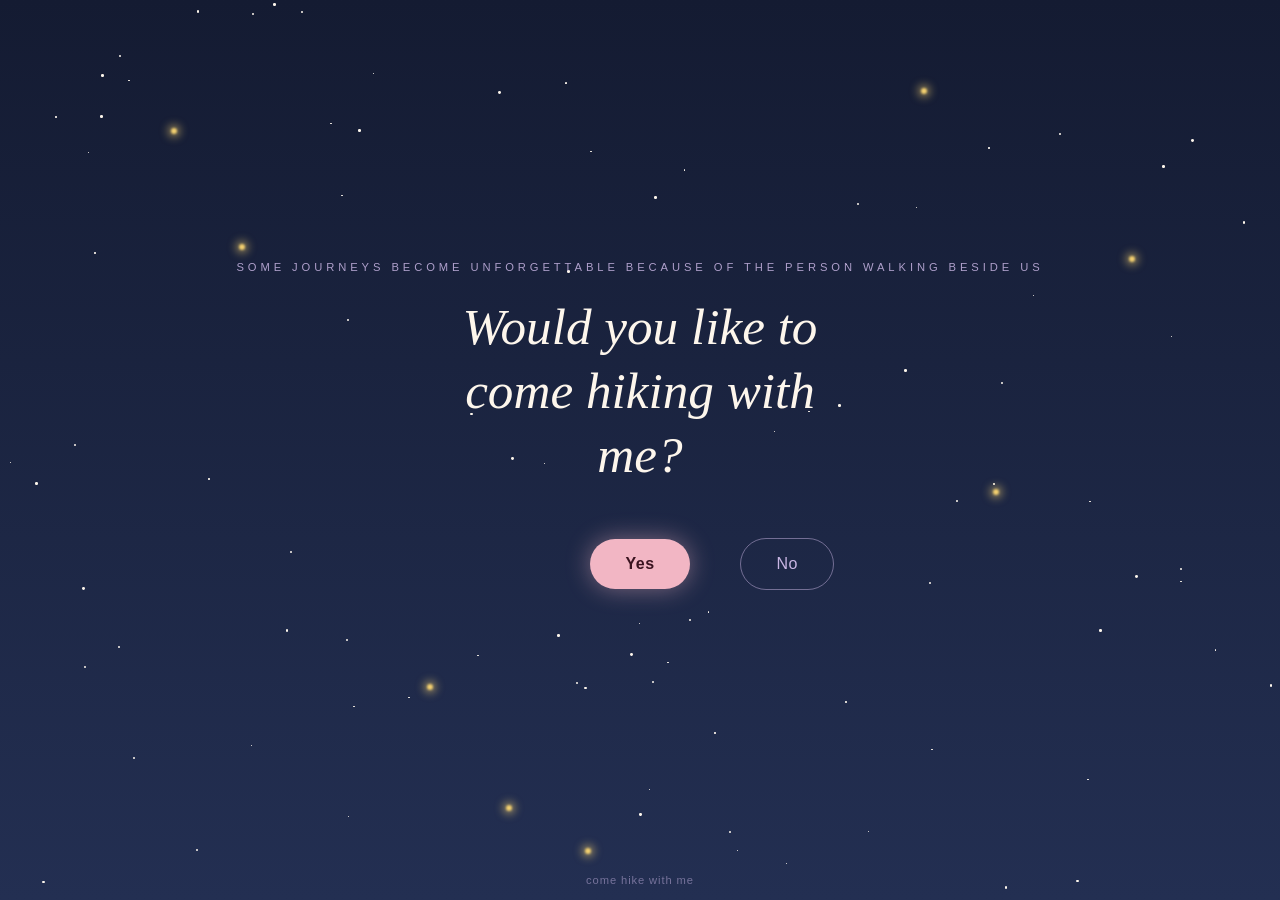
==== index.html @ 07b85c57 "Rename hike-invite.html to index.html" ====
<!DOCTYPE html>
<html lang="en">
<head>
<meta charset="UTF-8">
<meta name="viewport" content="width=device-width, initial-scale=1.0">
<title>Hike</title>
<link rel="stylesheet" href="style.css">
</head>
<body>

<div class="sky" id="sky"></div>

<div class="stage">

  <section class="ask visible" id="askSection">
    <p class="eyebrow">some journeys become unforgettable because of the person walking beside us</p>
    <h1>Would you like to come hiking with me?</h1>
    <div class="buttons" id="buttonsWrap">
      <button class="yes" id="yesBtn">Yes</button>
      <button class="no" id="noBtn" style="left:150px;">No</button>
    </div>
  </section>

  <section class="celebrate" id="celebrateSection">
    <div class="bloom" id="bloom">she said yes.</div>
    <p class="sub" style="margin-top:1rem;">good. now, one more question —</p>

    <div class="date-picker" id="datePicker">
      <p class="eyebrow" style="margin-top:1.6rem;">pick one</p>
      <div class="date-grid">
        <button class="date-opt" data-date="Mt. Batulao" data-icon="🌿">Mt. Batulao</button>
        <button class="date-opt" data-date="Dingalan, Aurora" data-icon="🌿">Dingalan, Aurora</button>
        <button class="date-opt" data-date="Kayapa Trilogy" data-icon="🌿">Kayapa Trilogy</button>
        <button class="date-opt" data-date="Nasugbu Trilogy" data-icon="🌿">Nasugbu Trilogy</button>
        <button class="date-opt" data-date="Mt. Ulap" data-icon="🌿">Mt. Ulap</button>
        <button class="date-opt" data-date="Nagpatong Rock" data-icon="🌿">Mt. Nagpatong Rock</button>
        <button class="date-opt" data-date="Mt. 387" data-icon="🌿">Mt. 387</button>
        <button class="date-opt" data-date="Surprise me" data-icon="🎲">You choose — surprise me</button>
      </div>
    </div>

    <div class="summary-card" id="summaryCard">
      <p class="eyebrow">the recap</p>
      <p class="summary-line"><span class="summary-label">Question:</span> Would you like to come hiking with me?</p>
      <p class="summary-line"><span class="summary-label">Your answer:</span> Yes </p>
      <p class="summary-line"><span class="summary-label">First hike:</span> <span id="summaryDate">—</span></p>
    </div>
  </section>

</div>

<footer>come hike with me</footer>

<script src="script.js"></script>
</body>
</html>
---- style.css ----
:root{
  --night-deep:#141b32;
  --night-mid:#232f52;
  --lavender:#c9b6e4;
  --blush:#f2b6c4;
  --gold:#f4d06f;
  --cream:#fdf6ec;
}
*{box-sizing:border-box; margin:0; padding:0;}
html, body{
  height:100%;
  overflow:hidden;
}
body{
  background: linear-gradient(180deg, var(--night-deep) 0%, var(--night-mid) 100%);
  color:var(--cream);
  font-family: Georgia, 'Times New Roman', serif;
  display:flex;
  flex-direction:column;
}
.sky{
  position:fixed; inset:0; z-index:0; pointer-events:none;
}
.star{
  position:absolute; border-radius:50%; background:var(--cream);
  animation: twinkle 3.5s ease-in-out infinite;
}
@keyframes twinkle{
  0%,100%{opacity:.25; transform:scale(.8);}
  50%{opacity:1; transform:scale(1.15);}
}
.firefly{
  position:absolute; width:6px; height:6px; border-radius:50%;
  background:var(--gold); filter: blur(1px);
  box-shadow:0 0 8px 3px rgba(244,208,111,0.6);
  animation: drift 14s ease-in-out infinite;
}
@keyframes drift{
  0%{transform:translate(0,0);}
  25%{transform:translate(30px,-40px);}
  50%{transform:translate(-20px,-70px);}
  75%{transform:translate(-40px,-20px);}
  100%{transform:translate(0,0);}
}

/* stage holds the two "screens" and stacks them on top of each other
   so only one is ever visible - this is what removes the scrolling */
.stage{
  position:relative;
  flex:1 1 auto;
  min-height:0;
}
.stage section{
  position:absolute;
  inset:0;
  z-index:1;
  display:none;
  flex-direction:column;
  align-items:center;
  justify-content:center;
  text-align:center;
  padding:4vh 6vw;
  overflow-y:auto;
}
.stage section.visible{ display:flex; }

.eyebrow{
  font-family: 'Trebuchet MS', sans-serif;
  letter-spacing:.35em;
  text-transform:uppercase;
  font-size:.7rem;
  color:var(--lavender);
  margin-bottom:1.4rem;
  opacity:.85;
}
h1{
  font-size:clamp(1.7rem, 5vw, 3.2rem);
  font-weight:400;
  line-height:1.25;
  max-width:16ch;
  font-style:italic;
}
.sub{
  margin-top:1.4rem;
  font-family:'Trebuchet MS', sans-serif;
  font-size:1rem;
  color:var(--lavender);
  opacity:.8;
  max-width:32ch;
}

/* final ask */
.ask h1{ max-width:14ch; }
.buttons{
  margin-top:2.6rem;
  display:flex; gap:1.4rem; align-items:center;
  position:relative;
  height:70px;
}
button{
  font-family:'Trebuchet MS', sans-serif;
  font-size:1rem;
  letter-spacing:.03em;
  border-radius:999px;
  border:none;
  cursor:pointer;
  padding:1rem 2.2rem;
  transition:transform .18s ease, padding .18s ease, font-size .18s ease, box-shadow .3s ease;
}
.yes{
  background:var(--blush);
  color:#3a1420;
  box-shadow:0 0 24px rgba(242,182,196,.45);
  font-weight:bold;
}
.yes:hover{ transform:scale(1.05); }
.no{
  background:transparent;
  color:var(--lavender);
  border:1px solid rgba(201,182,228,.5);
  position:absolute;
}

.bloom{
  position:relative;
  font-size:clamp(1.8rem, 5.5vw, 3rem);
  font-style:italic;
  color:var(--blush);
}
.petal{
  position:absolute;
  top:50%; left:50%;
  width:8px; height:14px;
  background:var(--blush);
  border-radius:50%;
  opacity:0;
  animation: burst 1.8s ease-out forwards;
}
@keyframes burst{
  0%{ opacity:1; transform:translate(-50%,-50%) rotate(var(--rot)) translateY(0) scale(.6); }
  100%{ opacity:0; transform:translate(-50%,-50%) rotate(var(--rot)) translateY(-160px) scale(1.1); }
}

footer{
  position:relative; z-index:1;
  flex:0 0 auto;
  text-align:center; padding:.9rem 0;
  font-family:'Trebuchet MS', sans-serif;
  font-size:.7rem;
  color:var(--lavender);
  opacity:.5;
  letter-spacing:.08em;
}

.date-picker{
  margin-top:.2rem;
  width:100%;
  max-width:620px;
}
.date-grid{
  display:grid;
  grid-template-columns:repeat(2, minmax(0,1fr));
  gap:.7rem;
  margin-top:1.1rem;
}
@media (max-width:560px){
  .date-grid{ grid-template-columns:1fr; }
}
.date-opt{
  font-family:'Trebuchet MS', sans-serif;
  font-size:.85rem;
  text-align:left;
  color:var(--cream);
  background:rgba(253,246,236,.06);
  border:1px solid rgba(201,182,228,.35);
  border-radius:14px;
  padding:.8rem .95rem;
  cursor:pointer;
  transition: background .2s ease, transform .15s ease, border-color .2s ease;
}
.date-opt::before{
  content: attr(data-icon);
  margin-right:.55rem;
}
.date-opt:hover{
  background:rgba(242,182,196,.14);
  border-color:var(--blush);
  transform:translateY(-2px);
}
.date-opt.selected{
  background:var(--blush);
  color:#3a1420;
  border-color:var(--blush);
  font-weight:bold;
}
.summary-card{
  display:none;
  margin-top:1.6rem;
  width:100%;
  max-width:440px;
  background:rgba(253,246,236,.05);
  border:1px solid rgba(201,182,228,.3);
  border-radius:18px;
  padding:1.3rem 1.6rem;
  text-align:left;
}
.summary-card.active{ display:block; }
.summary-line{
  font-family:'Trebuchet MS', sans-serif;
  font-size:.9rem;
  color:var(--cream);
  opacity:.9;
  margin-top:.5rem;
}
.summary-line:first-of-type{ margin-top:.8rem; }
.summary-label{
  color:var(--lavender);
  font-weight:bold;
  margin-right:.3rem;
}

@media (prefers-reduced-motion: reduce){
  *{ animation:none !important; transition:none !important; }
}
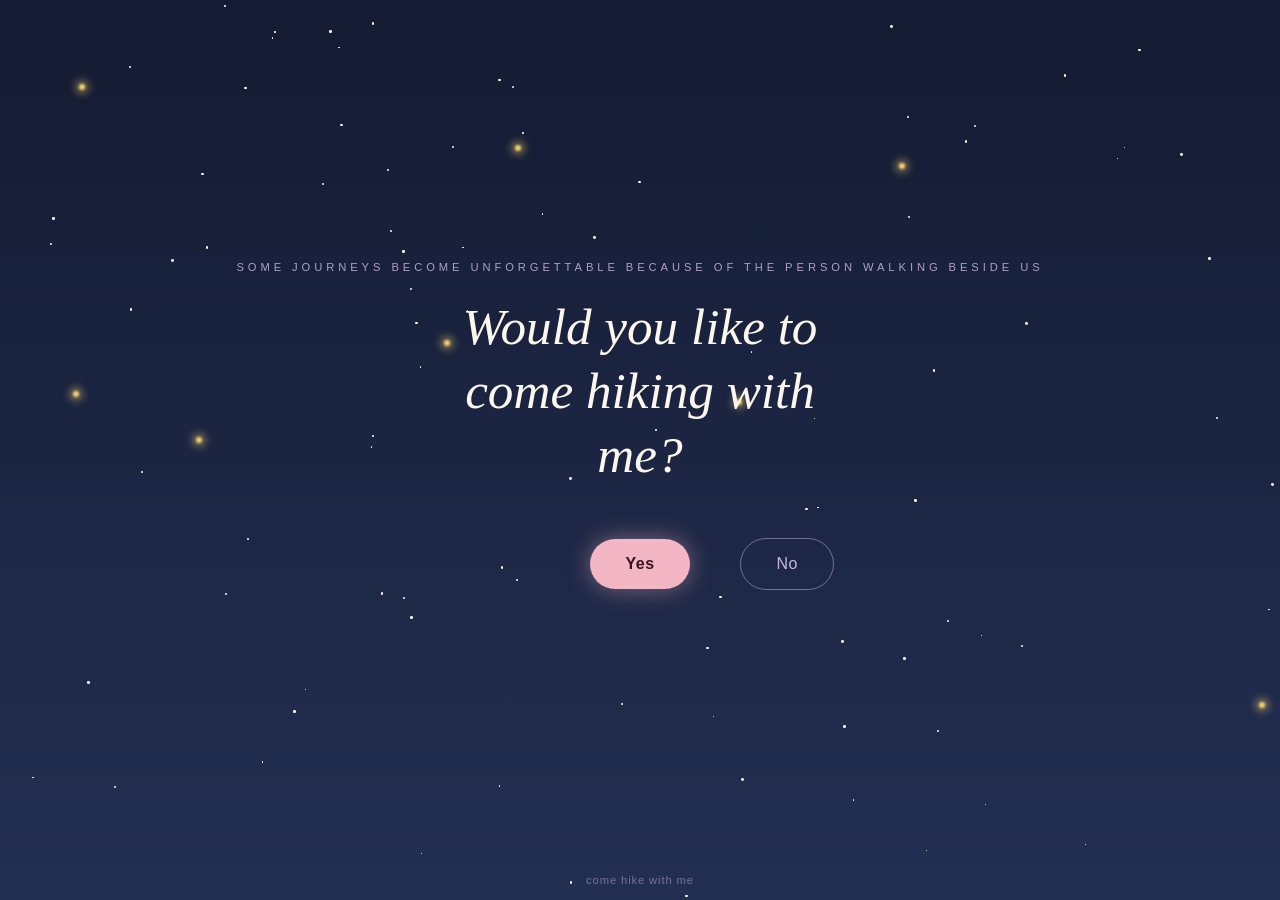
==== commit 8dd34e1b: "Update index.html" ====
--- a/index.html
+++ b/index.html
@@ -13,7 +13,7 @@
 <div class="stage">
 
   <section class="ask visible" id="askSection">
-    <p class="eyebrow">some journeys become unforgettable because of the person walking beside us</p>
+    <p class="eyebrow"> Some journeys become unforgettable because of the person walking beside us</p>
     <h1>Would you like to come hiking with me?</h1>
     <div class="buttons" id="buttonsWrap">
       <button class="yes" id="yesBtn">Yes</button>
@@ -22,7 +22,7 @@
   </section>
 
   <section class="celebrate" id="celebrateSection">
-    <div class="bloom" id="bloom">she said yes.</div>
+    <div class="bloom" id="bloom">You said yes!</div>
     <p class="sub" style="margin-top:1rem;">good. now, one more question —</p>
 
     <div class="date-picker" id="datePicker">
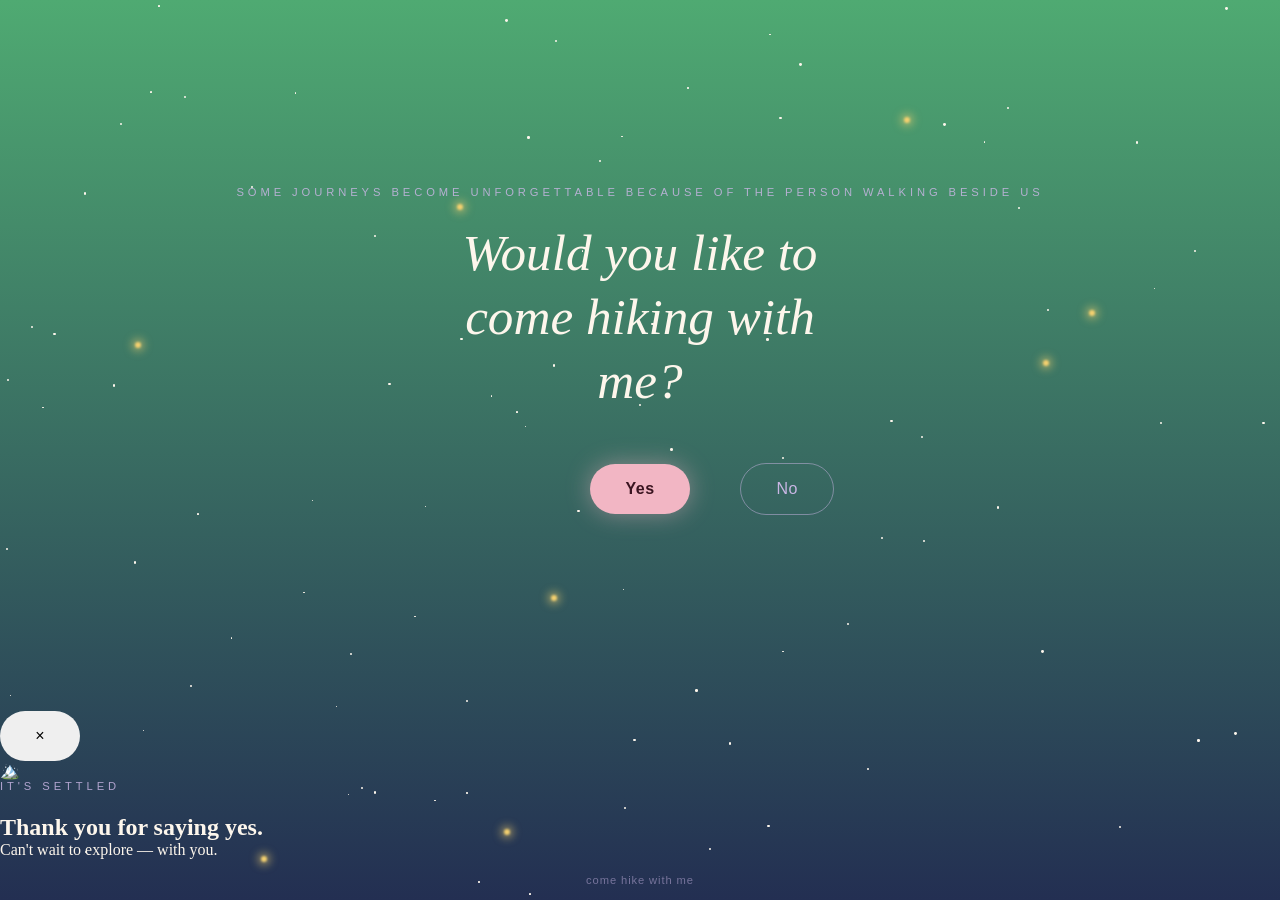
==== commit 6d922dd1: "Update index.html" ====
--- a/index.html
+++ b/index.html
@@ -4,6 +4,7 @@
 <meta charset="UTF-8">
 <meta name="viewport" content="width=device-width, initial-scale=1.0">
 <title>Hike</title>
+<link rel="icon" href="data:image/svg+xml,<svg xmlns=%22http://www.w3.org/2000/svg%22 viewBox=%220 0 100 100%22><text y=%22.9em%22 font-size=%2290%22>🏔️</text></svg>">
 <link rel="stylesheet" href="style.css">
 </head>
 <body>
@@ -28,13 +29,13 @@
     <div class="date-picker" id="datePicker">
       <p class="eyebrow" style="margin-top:1.6rem;">pick one</p>
       <div class="date-grid">
-        <button class="date-opt" data-date="Mt. Batulao" data-icon="🌿">Mt. Batulao</button>
+        <button class="date-opt" data-date="Mt. Batulao" data-icon="🏔️">Mt. Batulao</button>
         <button class="date-opt" data-date="Dingalan, Aurora" data-icon="🌿">Dingalan, Aurora</button>
-        <button class="date-opt" data-date="Kayapa Trilogy" data-icon="🌿">Kayapa Trilogy</button>
-        <button class="date-opt" data-date="Nasugbu Trilogy" data-icon="🌿">Nasugbu Trilogy</button>
-        <button class="date-opt" data-date="Mt. Ulap" data-icon="🌿">Mt. Ulap</button>
-        <button class="date-opt" data-date="Nagpatong Rock" data-icon="🌿">Mt. Nagpatong Rock</button>
-        <button class="date-opt" data-date="Mt. 387" data-icon="🌿">Mt. 387</button>
+        <button class="date-opt" data-date="Kayapa Trilogy" data-icon="🏔️">Kayapa Trilogy</button>
+        <button class="date-opt" data-date="Nasugbu Trilogy" data-icon="🏔️">Nasugbu Trilogy</button>
+        <button class="date-opt" data-date="Mt. Ulap" data-icon="🏔️">Mt. Ulap</button>
+        <button class="date-opt" data-date="Nagpatong Rock" data-icon="🏔️">Mt. Nagpatong Rock</button>
+        <button class="date-opt" data-date="Mt. 387" data-icon="🏔️">Mt. 387</button>
         <button class="date-opt" data-date="Surprise me" data-icon="🎲">You choose — surprise me</button>
       </div>
     </div>
@@ -49,6 +50,16 @@
 
 </div>
 
+<div class="modal-overlay" id="modalOverlay">
+  <div class="modal-card">
+    <button class="modal-close" id="modalClose" aria-label="Close">×</button>
+    <div class="modal-icon">🏔️</div>
+    <p class="eyebrow">it's settled</p>
+    <h2 class="modal-title">Thank you for saying yes.</h2>
+    <p class="modal-text" id="modalText">Can't wait to explore <span id="modalHike">—</span> with you.</p>
+  </div>
+</div>
+
 <footer>come hike with me</footer>
 
 <script src="script.js"></script>
--- a/style.css
+++ b/style.css
@@ -1,5 +1,5 @@
 :root{
-  --night-deep:#141b32;
+  --night-deep:#4faa72;
   --night-mid:#232f52;
   --lavender:#c9b6e4;
   --blush:#f2b6c4;
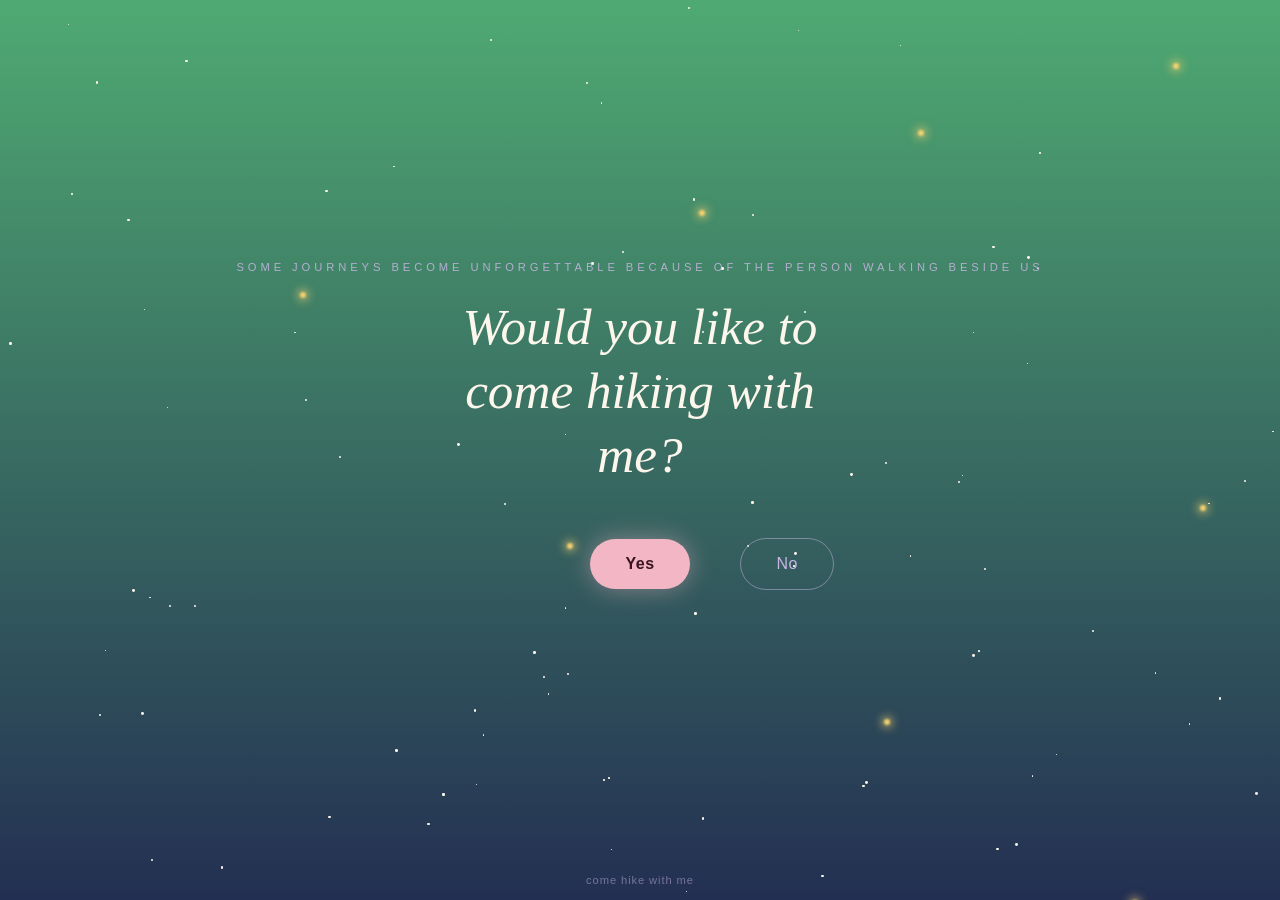
==== commit a11a0aa9: "Update index.html" ====
--- a/index.html
+++ b/index.html
@@ -27,6 +27,8 @@
     <p class="sub" style="margin-top:1rem;">good. now, one more question —</p>
 
     <div class="date-picker" id="datePicker">
+      <label for="name">Name: </label>
+      <input type=“text” id=“name” name=“name”>
       <p class="eyebrow" style="margin-top:1.6rem;">pick one</p>
       <div class="date-grid">
         <button class="date-opt" data-date="Mt. Batulao" data-icon="🏔️">Mt. Batulao</button>
--- a/style.css
+++ b/style.css
@@ -222,3 +222,75 @@
 @media (prefers-reduced-motion: reduce){
   *{ animation:none !important; transition:none !important; }
 }
+
+/* pop-up modal */
+.modal-overlay{
+  position:fixed;
+  inset:0;
+  z-index:10;
+  display:none;
+  align-items:center;
+  justify-content:center;
+  padding:6vw;
+  background:rgba(20,27,50,.72);
+  backdrop-filter: blur(4px);
+  opacity:0;
+  transition: opacity .35s ease;
+}
+.modal-overlay.visible{
+  display:flex;
+  opacity:1;
+}
+.modal-card{
+  position:relative;
+  max-width:420px;
+  width:100%;
+  text-align:center;
+  background: linear-gradient(160deg, var(--night-mid) 0%, var(--night-deep) 100%);
+  border:1px solid rgba(201,182,228,.35);
+  border-radius:22px;
+  padding:2.6rem 2rem 2.2rem;
+  box-shadow: 0 20px 60px rgba(0,0,0,.5), 0 0 40px rgba(242,182,196,.12);
+  transform: scale(.9) translateY(10px);
+  transition: transform .35s cubic-bezier(.34,1.56,.64,1);
+}
+.modal-overlay.visible .modal-card{
+  transform: scale(1) translateY(0);
+}
+.modal-icon{
+  font-size:2.4rem;
+  margin-bottom:.6rem;
+}
+.modal-title{
+  font-family: Georgia, 'Times New Roman', serif;
+  font-style:italic;
+  font-weight:400;
+  font-size:clamp(1.3rem, 4vw, 1.7rem);
+  color:var(--cream);
+  margin-top:.4rem;
+  line-height:1.3;
+}
+.modal-text{
+  margin-top:1rem;
+  font-family:'Trebuchet MS', sans-serif;
+  font-size:.92rem;
+  color:var(--lavender);
+  opacity:.9;
+}
+.modal-text span{
+  color:var(--blush);
+  font-weight:bold;
+}
+.modal-close{
+  position:absolute;
+  top:.7rem; right:1rem;
+  background:none;
+  border:none;
+  color:var(--lavender);
+  font-size:1.4rem;
+  line-height:1;
+  cursor:pointer;
+  padding:.3rem .5rem;
+  opacity:.7;
+}
+.modal-close:hover{ opacity:1; }
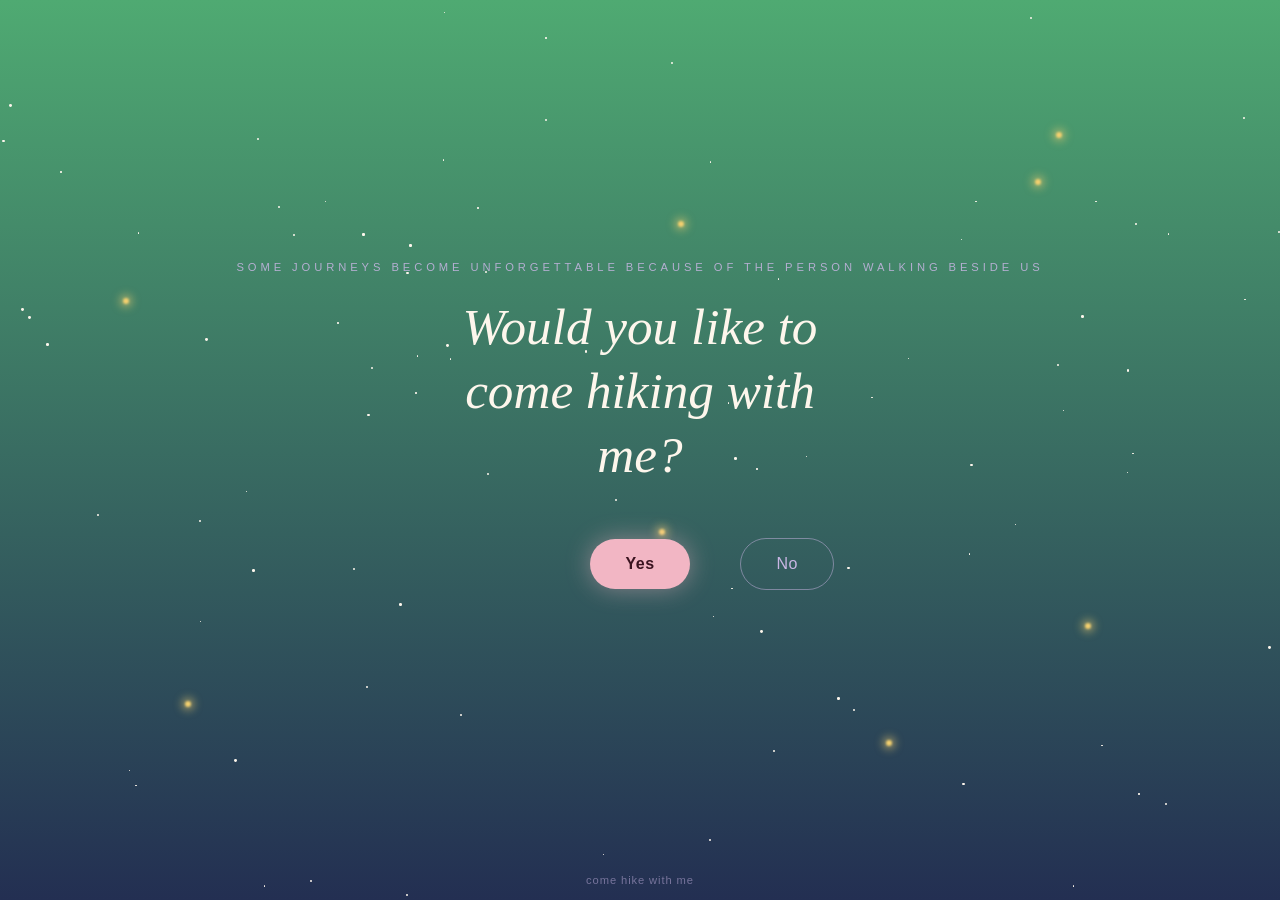
==== commit 07056202: "Update index.html" ====
--- a/index.html
+++ b/index.html
@@ -27,7 +27,7 @@
     <p class="sub" style="margin-top:1rem;">good. now, one more question —</p>
 
     <div class="date-picker" id="datePicker">
-      <label for="name">Name: </label>
+      <label for="name">Please state your name: </label>
       <input type=“text” id=“name” name=“name”>
       <p class="eyebrow" style="margin-top:1.6rem;">pick one</p>
       <div class="date-grid">
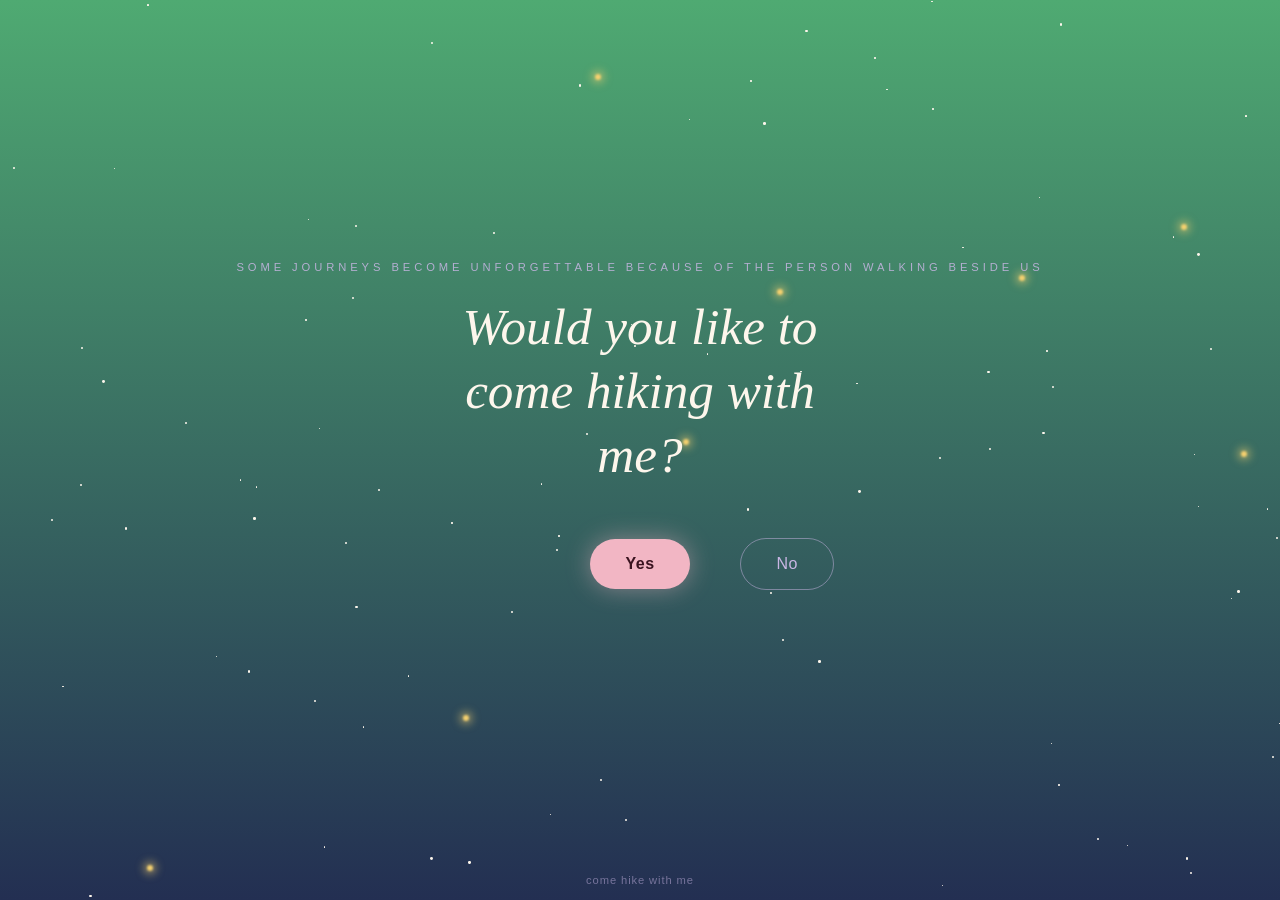
==== commit 375b6247: "Update index.html" ====
--- a/index.html
+++ b/index.html
@@ -26,9 +26,11 @@
     <div class="bloom" id="bloom">You said yes!</div>
     <p class="sub" style="margin-top:1rem;">good. now, one more question —</p>
 
+    <!--Input Name-->
+      <label for="name">Please state your name: </label>
+      <input type=“text” id="Inputname" class="name-input" placeholder="Enter your name">
+
     <div class="date-picker" id="datePicker">
-      <label for="name">Please state your name: </label>
-      <input type=“text” id=“name” name=“name”>
       <p class="eyebrow" style="margin-top:1.6rem;">pick one</p>
       <div class="date-grid">
         <button class="date-opt" data-date="Mt. Batulao" data-icon="🏔️">Mt. Batulao</button>
@@ -46,6 +48,7 @@
       <p class="eyebrow">the recap</p>
       <p class="summary-line"><span class="summary-label">Question:</span> Would you like to come hiking with me?</p>
       <p class="summary-line"><span class="summary-label">Your answer:</span> Yes </p>
+      <p class="summary-line"><span class="summary-label">Name:</span> <span id="summaryName">—</span></p>
       <p class="summary-line"><span class="summary-label">First hike:</span> <span id="summaryDate">—</span></p>
     </div>
   </section>
--- a/style.css
+++ b/style.css
@@ -157,6 +157,23 @@
   width:100%;
   max-width:620px;
 }
+.name{
+  display:grid;
+  grid-template-columns:repeat(2, minmax(0,1fr));
+  gap:.7rem;
+  margin-top:1.1rem;
+  font-family:'Trebuchet MS', sans-serif;
+  font-size:.85rem;
+  text-align:left;
+  color:var(--cream);
+  background:rgba(253,246,236,.06);
+  border:1px solid rgba(201,182,228,.35);
+  border-radius:14px;
+  padding:.8rem .95rem;
+  cursor:pointer;
+  transition: background .2s ease, transform .15s ease, border-color .2s ease;
+}
+
 .date-grid{
   display:grid;
   grid-template-columns:repeat(2, minmax(0,1fr));
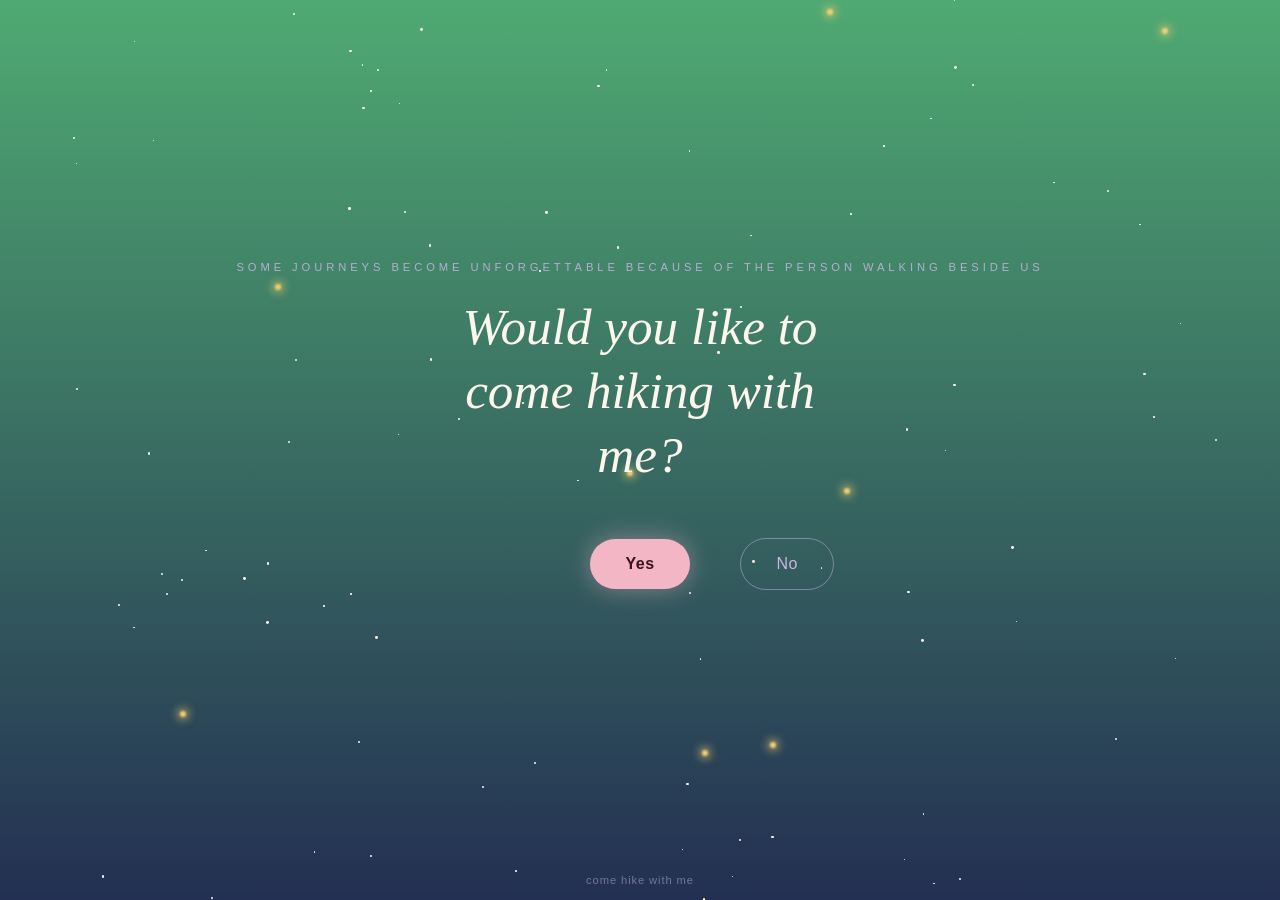
==== commit 1c5cae56: "Add Image, Info, Location" ====
--- a/index.html
+++ b/index.html
@@ -29,7 +29,30 @@
     <!--Input Name-->
       <label for="name">Please state your name: </label>
       <input type=“text” id="Inputname" class="name-input" placeholder="Enter your name">
+<div class="date-picker" id="datePicker">
+      <p class="eyebrow" style="margin-top:1.6rem;">pick one</p><div class="date-grid">
+        <button class="date-opt" data-date="Mt. Batulao" data-icon="🏔️" data-image="Batulao.jpg" data-info="Difficulty: 4/9 (Minor Climb) | Mount Batulao is one of the most popular day hikes near Metro Manila, famous for its rolling, grass-covered ridges and stunning jagged peaks. Located just a couple of hours south of the capital, it's often nicknamed the 'Beginner's Playground,' though it still packs enough of a challenge to keep things interesting." data-location="Batangas">Mt. Batulao</button>
+        <button class="date-opt" data-date="Dingalan, Aurora" data-icon="🌿" data-image="Dingalan.jpg" data-info= "Difficulty: 1/9 to 2/9 (Very beginner-friendly) | Known as the 'Batanes of the East,' Dingalan is a coastal municipality in Aurora where the rugged ridges of the Sierra Madre mountains plunge directly into the roaring waters of the Pacific Ocean." data-location= "Aurora Province" >Dingalan, Aurora</button>
+        <button class="date-opt" data-date="Kayapa Trilogy" data-icon="🏔️" data-image="Kayapa.jpg" data-info="Difficulty: 3/9 (Minor Climb) | The 'Kayapa Trilogy' (now often hiked as a Quad-Peak), they are referring to a scenic, rolling ridge circuit in Brgy. Alang Salacsac. It covers Mt. Tugew, Mt. Cabo, Mt. Kabuan, and Mt. Sadjatan." data-location=" Kayapa, Nueva Vizcaya">Kayapa Trilogy</button>
+        <button class="date-opt" data-date="Nasugbu Trilogy" data-icon="🏔️" data-image="Nasugbo.jpg" data-info="Difficulty: Mt. Lantik (552 MASL)
 
+
+Mt. Talamitam (630 MASL)
+
+
+Mt. Apayang (662 MASL)| This is a continuous, scenic mountain circuit that lets you bag three distinct peaks—Mt. Lantik, Mt. Talamitam, and Mt. Apayang—in a single day hike." data-location="Nasugbu, Batangas">Nasugbu Trilogy</button>
+        <button class="date-opt" data-date="Mt. Ulap" data-icon="🏔️" data-image="Ulap.jpg" data-info="Difficulty: 3/9 (Minor Climb / Beginner to Intermediate) | If there’s one mountain that perfectly captures the dream of hiking in the Cordilleras, it’s Mt. Ulap.
+
+Located just a stone's throw from Baguio City, it offers the ultimate 'cloud walk' experience. The Eco-Trail treats you to postcard-worthy views of towering pine trees, rolling grasslands, and cool, crisp mountain air." data-location="Itogon Benguet">Mt. Ulap</button>
+        <button class="date-opt" data-date="Nagpatong Rock" data-icon="🏔️" data-image="NagpatongRock.jpg" data-info="Difficulty: 3/9 to 4/9 (Minor Climb / Rock Scrambling) | The Nagpatong Rock Formation in Tanay, Rizal is one of the most uniquely dramatic day hikes near Metro Manila. Its name translates to 'stacked rocks', which perfectly describes the two massive limestone karst towers that rise high above the forest canopy and look like giant stone blocks placed on top of each other." data-location="Tanay Rizal">Mt. Nagpatong Rock</button>
+        <button class="date-opt" data-date="Mt. 387" data-icon="🏔️" data-image="387.jpg" data-info="Difficulty: 2/9 (Backtrail) | Often dubbed the 'Chocolate Hills of the North' (or the Bohol of the North), Mt. 387 (formally known as Mount Batong-Amat) in Carranglan, Nueva Ecija is incredibly popular for its rolling, scenic landscapes." data-location="" >Mt. 387</button>
+        <button class="date-opt" data-date="Surprise Me" data-icon="🎲">You choose — surprise me</button>
+      </div>
+    </div>
+
+     <img id="hikePhoto" class="hike-photo" src="" alt="" style="display:none;">
+    
+<!--
     <div class="date-picker" id="datePicker">
       <p class="eyebrow" style="margin-top:1.6rem;">pick one</p>
       <div class="date-grid">
@@ -43,14 +66,19 @@
         <button class="date-opt" data-date="Surprise me" data-icon="🎲">You choose — surprise me</button>
       </div>
     </div>
-
+-->
+  
     <div class="summary-card" id="summaryCard">
       <p class="eyebrow">the recap</p>
       <p class="summary-line"><span class="summary-label">Question:</span> Would you like to come hiking with me?</p>
       <p class="summary-line"><span class="summary-label">Your answer:</span> Yes </p>
       <p class="summary-line"><span class="summary-label">Name:</span> <span id="summaryName">—</span></p>
       <p class="summary-line"><span class="summary-label">First hike:</span> <span id="summaryDate">—</span></p>
-    </div>
+      <p class="summary-line"><span class="summary-label">Location:</span><span id="summaryLocation">—</span></p>
+      <p class="summary-line"><span class="summary-label">Trail Info:</span> <span id="summaryInfo"></span>
+    </div> 
+
+    
   </section>
 
 </div>
--- a/style.css
+++ b/style.css
@@ -73,6 +73,7 @@
   margin-bottom:1.4rem;
   opacity:.85;
 }
+
 h1{
   font-size:clamp(1.7rem, 5vw, 3.2rem);
   font-weight:400;
@@ -157,11 +158,16 @@
   width:100%;
   max-width:620px;
 }
-.name{
+.date-grid{
   display:grid;
   grid-template-columns:repeat(2, minmax(0,1fr));
   gap:.7rem;
   margin-top:1.1rem;
+}
+@media (max-width:560px){
+  .date-grid{ grid-template-columns:1fr; }
+}
+.date-opt{
   font-family:'Trebuchet MS', sans-serif;
   font-size:.85rem;
   text-align:left;
@@ -172,6 +178,210 @@
   padding:.8rem .95rem;
   cursor:pointer;
   transition: background .2s ease, transform .15s ease, border-color .2s ease;
+}
+.date-opt::before{
+  content: attr(data-icon);
+  margin-right:.55rem;
+}
+.date-opt:hover{
+  background:rgba(242,182,196,.14);
+  border-color:var(--blush);
+  transform:translateY(-2px);
+}
+.date-opt.selected{
+  background:var(--blush);
+  color:#3a1420;
+  border-color:var(--blush);
+  font-weight:bold;
+}
+.summary-card{
+  display:none;
+  margin-top:1.6rem;
+  width:100%;
+  max-width:440px;
+  background:rgba(253,246,236,.05);
+  border:1px solid rgba(201,182,228,.3);
+  border-radius:18px;
+  padding:1.3rem 1.6rem;
+  text-align:left;
+}
+.summary-card.active{ display:block; }
+.summary-line{
+  font-family:'Trebuchet MS', sans-serif;
+  font-size:.9rem;
+  color:var(--cream);
+  opacity:.9;
+  margin-top:.5rem;
+}
+.summary-line:first-of-type{ margin-top:.8rem; }
+.summary-label{
+  color:var(--lavender);
+  font-weight:bold;
+  margin-right:.3rem;
+}
+
+@media (prefers-reduced-motion: reduce){
+  *{ animation:none !important; transition:none !important; }
+}
+
+:root{
+  --night-deep:#4faa72;
+  --night-mid:#232f52;
+  --lavender:#c9b6e4;
+  --blush:#f2b6c4;
+  --gold:#f4d06f;
+  --cream:#fdf6ec;
+}
+*{box-sizing:border-box; margin:0; padding:0;}
+html, body{
+  height:100%;
+  overflow:hidden;
+}
+body{
+  background: linear-gradient(180deg, var(--night-deep) 0%, var(--night-mid) 100%);
+  color:var(--cream);
+  font-family: Georgia, 'Times New Roman', serif;
+  display:flex;
+  flex-direction:column;
+}
+.sky{
+  position:fixed; inset:0; z-index:0; pointer-events:none;
+}
+.star{
+  position:absolute; border-radius:50%; background:var(--cream);
+  animation: twinkle 3.5s ease-in-out infinite;
+}
+@keyframes twinkle{
+  0%,100%{opacity:.25; transform:scale(.8);}
+  50%{opacity:1; transform:scale(1.15);}
+}
+.firefly{
+  position:absolute; width:6px; height:6px; border-radius:50%;
+  background:var(--gold); filter: blur(1px);
+  box-shadow:0 0 8px 3px rgba(244,208,111,0.6);
+  animation: drift 14s ease-in-out infinite;
+}
+@keyframes drift{
+  0%{transform:translate(0,0);}
+  25%{transform:translate(30px,-40px);}
+  50%{transform:translate(-20px,-70px);}
+  75%{transform:translate(-40px,-20px);}
+  100%{transform:translate(0,0);}
+}
+
+/* stage holds the two "screens" and stacks them on top of each other
+   so only one is ever visible - this is what removes the scrolling */
+.stage{
+  position:relative;
+  flex:1 1 auto;
+  min-height:0;
+}
+.stage section{
+  position:absolute;
+  inset:0;
+  z-index:1;
+  display:none;
+  flex-direction:column;
+  align-items:center;
+  justify-content:center;
+  text-align:center;
+  padding:4vh 6vw;
+  overflow-y:auto;
+}
+.stage section.visible{ display:flex; }
+
+.eyebrow{
+  font-family: 'Trebuchet MS', sans-serif;
+  letter-spacing:.35em;
+  text-transform:uppercase;
+  font-size:.7rem;
+  color:var(--lavender);
+  margin-bottom:1.4rem;
+  opacity:.85;
+}
+h1{
+  font-size:clamp(1.7rem, 5vw, 3.2rem);
+  font-weight:400;
+  line-height:1.25;
+  max-width:16ch;
+  font-style:italic;
+}
+.sub{
+  margin-top:1.4rem;
+  font-family:'Trebuchet MS', sans-serif;
+  font-size:1rem;
+  color:var(--lavender);
+  opacity:.8;
+  max-width:32ch;
+}
+
+/* final ask */
+.ask h1{ max-width:14ch; }
+.buttons{
+  margin-top:2.6rem;
+  display:flex; gap:1.4rem; align-items:center;
+  position:relative;
+  height:70px;
+}
+button{
+  font-family:'Trebuchet MS', sans-serif;
+  font-size:1rem;
+  letter-spacing:.03em;
+  border-radius:999px;
+  border:none;
+  cursor:pointer;
+  padding:1rem 2.2rem;
+  transition:transform .18s ease, padding .18s ease, font-size .18s ease, box-shadow .3s ease;
+}
+.yes{
+  background:var(--blush);
+  color:#3a1420;
+  box-shadow:0 0 24px rgba(242,182,196,.45);
+  font-weight:bold;
+}
+.yes:hover{ transform:scale(1.05); }
+.no{
+  background:transparent;
+  color:var(--lavender);
+  border:1px solid rgba(201,182,228,.5);
+  position:absolute;
+}
+
+.bloom{
+  position:relative;
+  font-size:clamp(1.8rem, 5.5vw, 3rem);
+  font-style:italic;
+  color:var(--blush);
+}
+.petal{
+  position:absolute;
+  top:50%; left:50%;
+  width:8px; height:14px;
+  background:var(--blush);
+  border-radius:50%;
+  opacity:0;
+  animation: burst 1.8s ease-out forwards;
+}
+@keyframes burst{
+  0%{ opacity:1; transform:translate(-50%,-50%) rotate(var(--rot)) translateY(0) scale(.6); }
+  100%{ opacity:0; transform:translate(-50%,-50%) rotate(var(--rot)) translateY(-160px) scale(1.1); }
+}
+
+footer{
+  position:relative; z-index:1;
+  flex:0 0 auto;
+  text-align:center; padding:.9rem 0;
+  font-family:'Trebuchet MS', sans-serif;
+  font-size:.7rem;
+  color:var(--lavender);
+  opacity:.5;
+  letter-spacing:.08em;
+}
+
+.date-picker{
+  margin-top:.2rem;
+  width:100%;
+  max-width:620px;
 }
 
 .date-grid{
@@ -311,3 +521,39 @@
   opacity:.7;
 }
 .modal-close:hover{ opacity:1; }
+
+/*add Name*/
+label{
+ font-family: 'Trebuchet MS', sans-serif;
+  text-transform:uppercase;
+  font-size:1rem;
+  color:var(--lavender);
+  margin-bottom:1.4rem;
+  margin-top:3rem;
+  opacity:.85;
+  white-space: normal;
+  width:100%;
+  max-width:420px;
+}
+.name-input{
+  width:300px;
+  margin-top:1rem;
+  font-family:'Trebuchet MS', sans-serif;
+  font-size:1rem;
+  color:var(--cream);
+  background:rgba(253,246,236,.06);
+  border:1px solid rgba(201,182,228,.35);
+  border-radius:14px;
+  padding:.85rem 1.1rem;
+  text-align:center;
+  outline:none;
+  transition: border-color .2s ease, background .2s ease;
+}
+.name-input::placeholder{
+  color:var(--lavender);
+  opacity:.6;
+}
+.name-input:focus{
+  border-color:var(--blush);
+  background:rgba(242,182,196,.1);
+}
